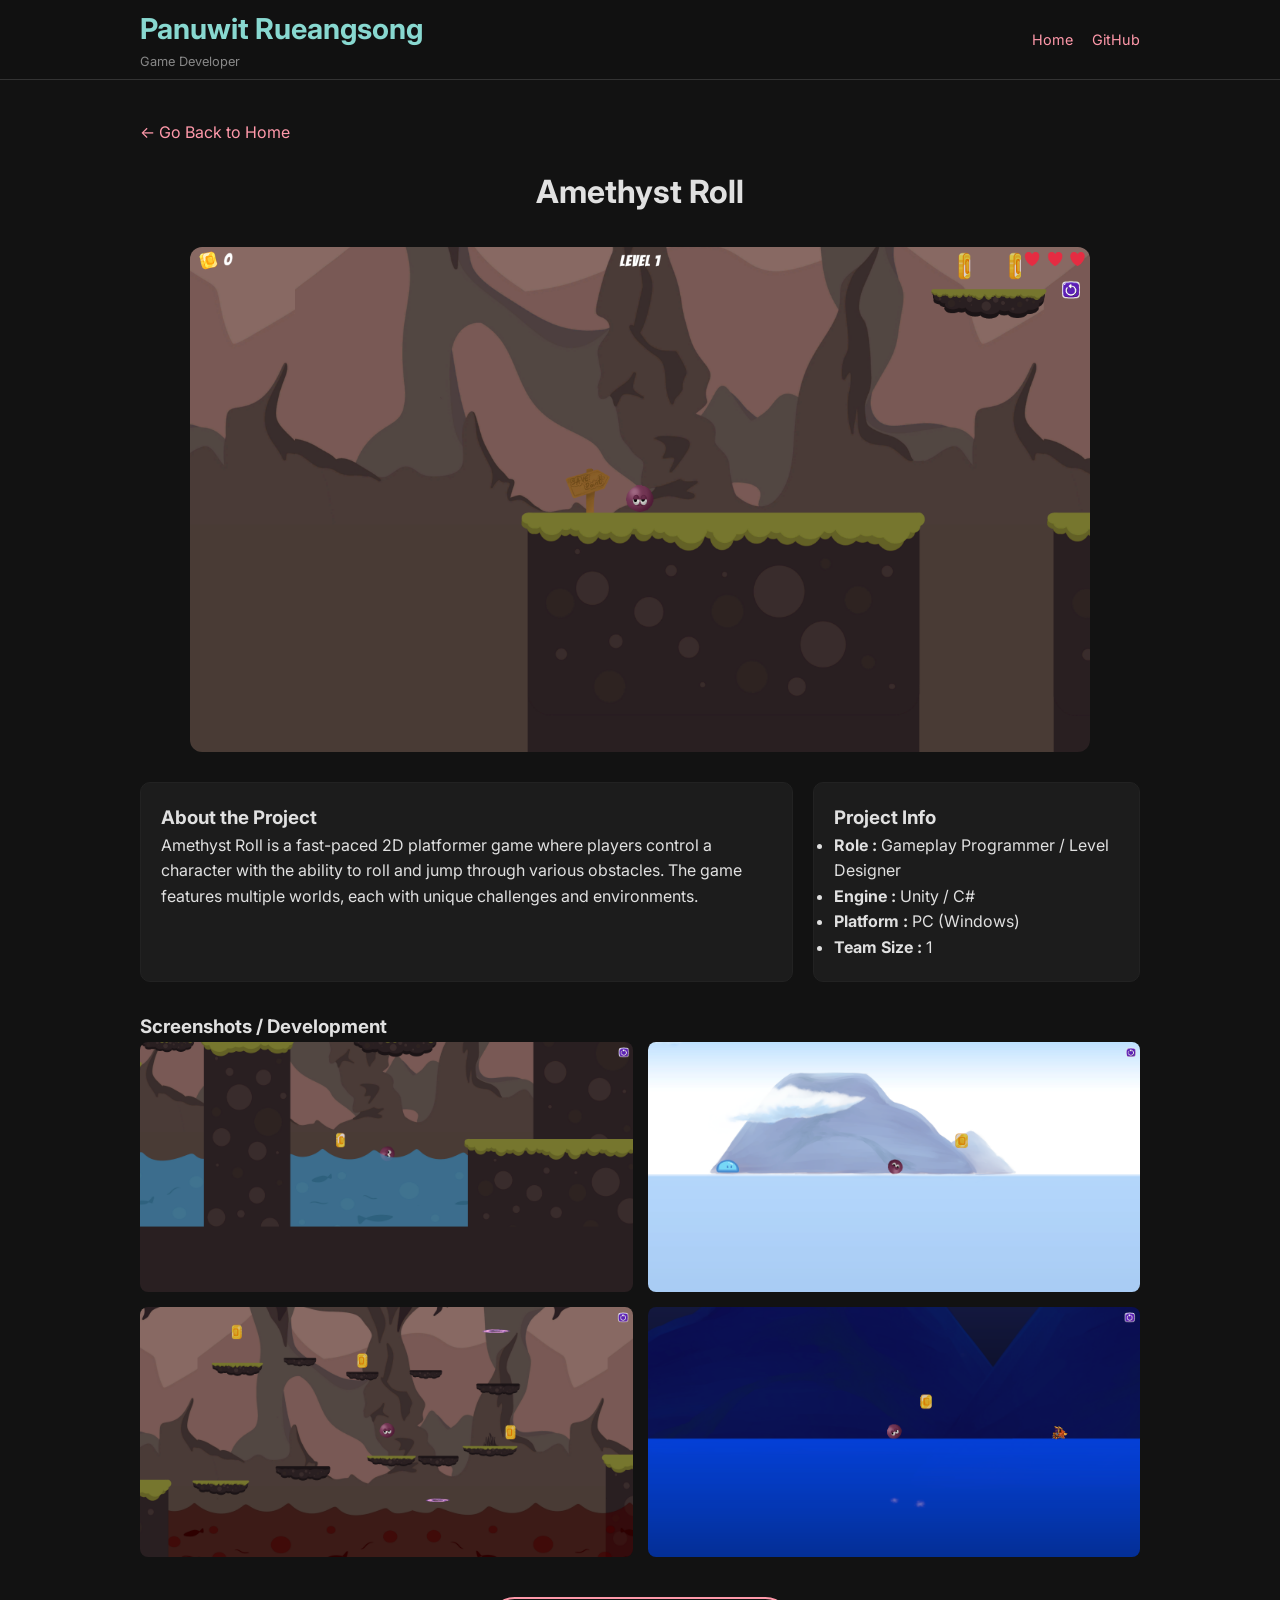
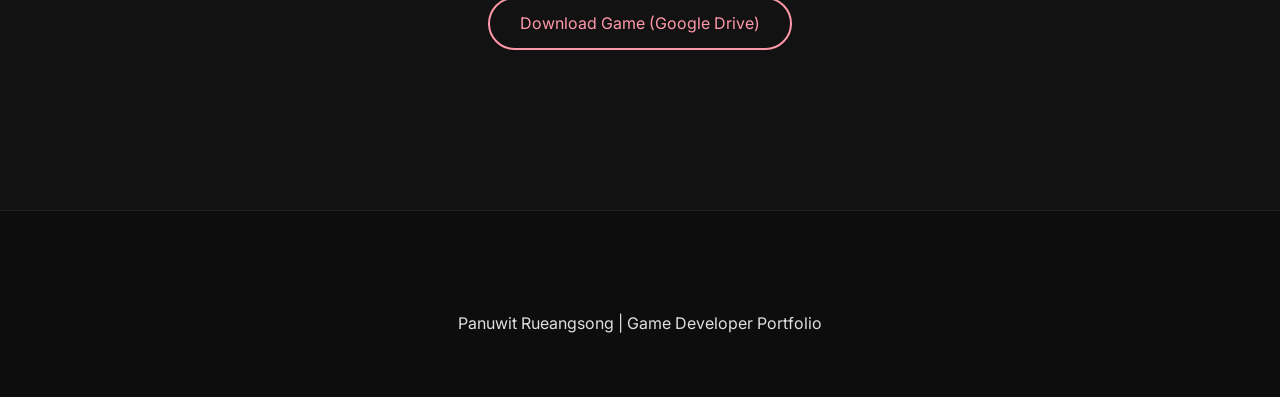
==== project-amethystroll.html @ 87642107 "Add" ====
<!DOCTYPE html>
<html lang="th">
<head>
    <meta charset="UTF-8">
    <meta name="viewport" content="width=device-width, initial-scale=1.0">
    <title>Amethyst Roll | Panuwit</title>
    <link rel="stylesheet" href="style.css">
    <link href="https://fonts.googleapis.com/css2?family=Inter:wght@300;400;600&display=swap" rel="stylesheet">
    <link rel="stylesheet" href="https://cdnjs.cloudflare.com/ajax/libs/font-awesome/6.0.0/css/all.min.css">
    <link rel="icon" type="image/png" href="Png/Logo.png"> 
</head>
<body class="project-detail-page">

    <header>
        <div class="container header-flex">
            <div class="name-box">
                <h1 style="font-size: 1.8rem;">Panuwit Rueangsong</h1>
                <p class="role">Game Developer</p>
            </div>
            <div class="social-links">
                <a href="index.html">Home</a>
                <a href="https://github.com/Panuwit2005" target="_blank">GitHub</a>
            </div>
        </div>
    </header>

    <div class="container">
        <a href="index.html" class="back-link">← Go Back to Home</a>
        
        <h1 style="text-align: center; margin-bottom: 30px;">Amethyst Roll</h1>
        <img src="Png/P2_AmethyRoll/Cover.png" class="hero-image">
        
        <div class="project-info-grid">
            <div class="info-box">
                <h3>About the Project</h3>
                <p>Amethyst Roll is a fast-paced 2D platformer game where players control a character with the ability to roll and jump through various obstacles. The game features multiple worlds, each with unique challenges and environments.</p>
            </div>
            <div class="info-box">
                <h3>Project Info</h3>
                <ul>
                    <li><strong>Role : </strong>Gameplay Programmer / Level Designer</li>
                    <li><strong>Engine : </strong>Unity / C#</li>
                    <li><strong>Platform : </strong>PC (Windows)</li>
                    <li><strong>Team Size : </strong>1</li>
                </ul>
            </div>
        </div>

        <div class="project-gallery">
            <h3>Screenshots / Development</h3>
            <div class="gallery-grid">
                <img src="Png/P2_AmethyRoll/Level1.png" alt="Level 1">
                <img src="Png/P2_AmethyRoll/World2.png" alt="World 2">
                <img src="Png/P2_AmethyRoll/Level3.png" alt="Level 3">
                <img src="Png/P2_AmethyRoll/World3.png" alt="World 3">
            </div>
        </div>

        <a href="https://drive.google.com/file/d/1TAoLEkQqhDeUW0NumOZIcPQ1olkZbjzd/view?usp=sharing" class="download-link" target="_blank">Download Game (Google Drive)</a>
    </div>

    <footer>
        <div class="container">
            <p>Panuwit Rueangsong | Game Developer Portfolio</p>
        </div>
    </footer>

</body>
</html>
---- style.css ----
/* --- 1. Base & Animations Setup --- */
* {
    margin: 0;
    padding: 0;
    box-sizing: border-box;
}

/* แยก Animation: Header แค่จางปรากฏ (Fade In) */
@keyframes fadeInHeader {
    from { opacity: 0; }
    to { opacity: 1; }
}

/* แยก Animation: เนื้อหาให้จางและเลื่อนขึ้น (Fade In + Slide Up) */
@keyframes fadeInUp {
    from { opacity: 0; transform: translateY(20px); }
    to { opacity: 1; transform: translateY(0); }
}

body {
    background-color: #121212;
    color: #e0e0e0;
    font-family: 'Inter', sans-serif;
    line-height: 1.6;
    /* ลบ animation ออกจาก body เพื่อไม่ให้ตีกับส่วนอื่น */
}

/* --- 2. Fixed Header (แก้ปัญหาซ้อนและ Animation) --- */
header { 
    height: 80px; 
    background-color: rgba(18, 18, 18, 0.98); 
    backdrop-filter: blur(10px);
    position: fixed; 
    top: 0;
    left: 0;
    width: 100%;
    z-index: 9999; 
    border-bottom: 1px solid #333;
    display: flex;
    align-items: center;
    
    /* ให้ Header ค่อยๆ ปรากฏขึ้นแบบนิ่งๆ ไม่ขยับขึ้นลง */
    animation: fadeInHeader 0.5s ease-in forwards;
}

.header-flex {
    display: flex;
    justify-content: space-between;
    align-items: center;
    width: 90%;
    max-width: 1000px;
    margin: 0 auto;
}

.name-box h1 { font-size: 1.5rem; color: #88d8d0; }
.name-box .role { color: #888; font-size: 0.8rem; }

.social-links a {
    color: #ff99aa;
    text-decoration: none;
    margin-left: 15px;
    font-size: 0.9rem;
    transition: 0.3s;
}

.resume-tag {
    border: 1px solid #ff99aa; /* สีชมพูตามธีม */
    padding: 5px 15px;
    border-radius: 4px;
    color: #ff99aa !important;
    text-decoration: none;
    transition: 0.3s;
}

.resume-tag:hover {
    background-color: #ff99aa;
    color: #121212 !important;
    box-shadow: 0 0 10px rgba(255, 153, 170, 0.5);
}

/* --- 3. Container Management (แก้บัคหน้า Index และ Project ซ้อนกัน) --- */
/* บังคับให้เนื้อหาที่ต่อจาก Header เว้นระยะลงมาเสมอ */
header + .container, 
header + main.container {
    margin-top: 100px !important; 
    /* ให้เนื้อหาค่อยๆ เลื่อนขึ้นมาดูมีมิติ */
    animation: fadeInUp 0.8s ease-out forwards;
}

.container {
    width: 90%;
    max-width: 1000px;
    margin: 0 auto;
    padding: 20px 0;
}

/* --- 4. Main Sections (Index Page) --- */
section { margin-bottom: 60px; }
h2 { color: #88d8d0; margin-bottom: 25px; border-left: 4px solid #ff99aa; padding-left: 15px; }

.hero { display: flex; align-items: center; gap: 30px; }
.profile-img img { width: 300px; height: 300px; border-radius: 50%; object-fit: cover; border: 2px solid #333; }

.edu-item {
    background: #1c1c1c;
    padding: 20px;
    border-radius: 8px;
    margin-bottom: 15px;
    border: 1px solid #222;
}

.tag-cloud { display: flex; flex-wrap: wrap; gap: 10px; }
.tag { border: 1px solid #444; padding: 5px 15px; border-radius: 20px; font-size: 0.85rem; background: #1a1a1a; transition: 0.3s; }

/* --- 5. Project Grid & Cards --- */
.project-grid {
    display: grid;
    grid-template-columns: repeat(2, 1fr); 
    gap: 25px;
}
.project-card-link { text-decoration: none; color: inherit; }
.project-card {
    background: #1c1c1c;
    border-radius: 10px;
    overflow: hidden;
    border: 1px solid #222;
    transition: 0.3s;
}
.project-card:hover { transform: translateY(-5px); border-color: #ff99aa; }
.project-card img { width: 100%; height: 200px; object-fit: cover; }
.card-body { padding: 20px; }

/* --- 6. Project Detail Page Specific --- */
.back-link { color: #ff99aa; text-decoration: none; display: inline-block; margin-bottom: 20px; }
.hero-image { width: 100%; max-width: 900px; border-radius: 12px; display: block; margin: 0 auto 30px; }
.project-info-grid { display: grid; grid-template-columns: 2fr 1fr; gap: 20px; margin-bottom: 30px; }
.info-box { background: #1c1c1c; padding: 20px; border-radius: 10px; border: 1px solid #222; }

.gallery-grid { display: grid; grid-template-columns: repeat(2, 1fr); gap: 15px; }
.gallery-grid img { width: 100%; height: 250px; object-fit: cover; border-radius: 8px; }

.download-link {
    display: block; width: fit-content; margin: 40px auto;
    color: #ff99aa; border: 2px solid #ff99aa; padding: 12px 30px; border-radius: 50px; text-decoration: none;
    transition: 0.3s;
}
.download-link:hover { background: #ff99aa; color: #121212; }

/* --- 7. Footer --- */
/* --- 7. Footer (ปรับปรุงใหม่ให้เข้ากับธีม) --- */
footer {
    background: #0d0d0d; /* ปรับให้สว่างกว่าพื้นหลังหลักเล็กน้อยเพื่อสร้างมิติ */
    padding: 80px 0 40px; /* เพิ่มพื้นที่ด้านบนให้ดูโปร่งขึ้น */
    margin-top: 100px;
    border-top: 1px solid #222;
    text-align: center;
}

.contact-info h2 {
    font-size: 2rem;
    color: #88d8d0;
    margin-bottom: 15px;
    border: none; /* เอาเส้นขีดข้างออกเพื่อให้ดูเป็นส่วนสรุป */
    padding: 0;
}

.contact-info p {
    color: #888;
    max-width: 500px;
    margin: 0 auto 30px;
}

.contact-links {
    display: flex;
    justify-content: center;
    gap: 30px;
    margin-bottom: 40px;
}

.contact-links a {
    color: #ff99aa; /* ใช้สีชมพูหลักของเว็บ */
    text-decoration: none;
    font-weight: 600;
    font-size: 1rem;
    transition: 0.3s cubic-bezier(0.4, 0, 0.2, 1);
    position: relative;
}

/* เอฟเฟกต์เส้นใต้เวลา Hover */
.contact-links a::after {
    content: '';
    position: absolute;
    width: 0;
    height: 2px;
    bottom: -5px;
    left: 0;
    background-color: #88d8d0;
    transition: 0.3s;
}

.contact-links a:hover {
    color: #88d8d0;
    transform: translateY(-3px);
}

.contact-links a:hover::after {
    width: 100%;
}

.copyright {
    margin-top: 50px;
    font-size: 0.75rem;
    color: #444;
    letter-spacing: 1px;
    text-transform: uppercase;
}

/* Responsive */
@media (max-width: 768px) {
    header + .container, header + main.container { margin-top: 130px !important; }
    .hero { flex-direction: column; text-align: center; }
    .project-grid, .project-info-grid, .gallery-grid { grid-template-columns: 1fr; }
    .header-flex { flex-direction: column; gap: 10px; }
}
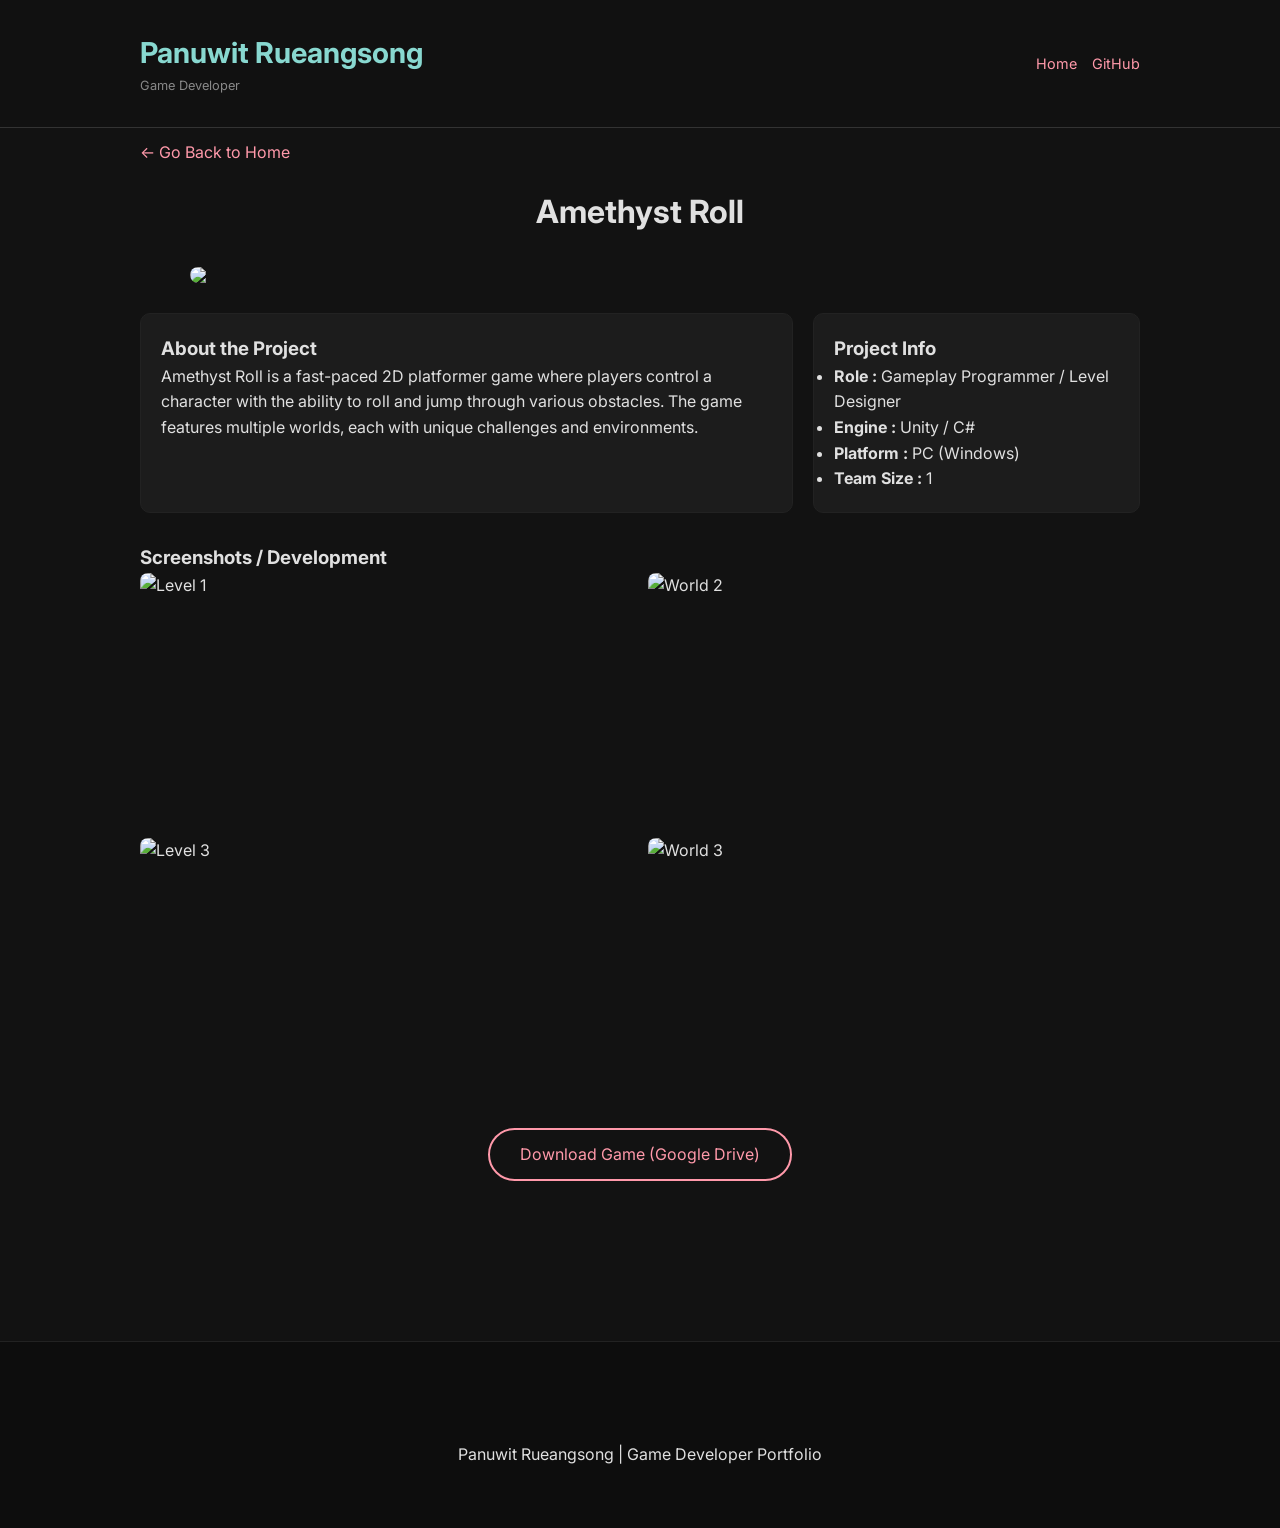
==== commit 7a209758: "Update" ====
--- a/project-amethystroll.html
+++ b/project-amethystroll.html
@@ -28,7 +28,7 @@
         <a href="index.html" class="back-link">← Go Back to Home</a>
         
         <h1 style="text-align: center; margin-bottom: 30px;">Amethyst Roll</h1>
-        <img src="Png/P2_AmethyRoll/Cover.png" class="hero-image">
+        <img src="Png/P1_AmethyRoll/Cover.png" class="hero-image">
         
         <div class="project-info-grid">
             <div class="info-box">
@@ -49,10 +49,10 @@
         <div class="project-gallery">
             <h3>Screenshots / Development</h3>
             <div class="gallery-grid">
-                <img src="Png/P2_AmethyRoll/Level1.png" alt="Level 1">
-                <img src="Png/P2_AmethyRoll/World2.png" alt="World 2">
-                <img src="Png/P2_AmethyRoll/Level3.png" alt="Level 3">
-                <img src="Png/P2_AmethyRoll/World3.png" alt="World 3">
+                <img src="Png/P1_AmethyRoll/Level1.png" alt="Level 1">
+                <img src="Png/P1_AmethyRoll/World2.png" alt="World 2">
+                <img src="Png/P1_AmethyRoll/Level3.png" alt="Level 3">
+                <img src="Png/P1_AmethyRoll/World3.png" alt="World 3">
             </div>
         </div>
 
--- a/style.css
+++ b/style.css
@@ -1,17 +1,14 @@
-/* --- 1. Base & Animations Setup --- */
 * {
     margin: 0;
     padding: 0;
     box-sizing: border-box;
 }
 
-/* แยก Animation: Header แค่จางปรากฏ (Fade In) */
 @keyframes fadeInHeader {
     from { opacity: 0; }
     to { opacity: 1; }
 }
 
-/* แยก Animation: เนื้อหาให้จางและเลื่อนขึ้น (Fade In + Slide Up) */
 @keyframes fadeInUp {
     from { opacity: 0; transform: translateY(20px); }
     to { opacity: 1; transform: translateY(0); }
@@ -22,12 +19,11 @@
     color: #e0e0e0;
     font-family: 'Inter', sans-serif;
     line-height: 1.6;
-    /* ลบ animation ออกจาก body เพื่อไม่ให้ตีกับส่วนอื่น */
-}
-
-/* --- 2. Fixed Header (แก้ปัญหาซ้อนและ Animation) --- */
+}
+
 header { 
-    height: 80px; 
+    min-height: 80px;
+    height: auto;
     background-color: rgba(18, 18, 18, 0.98); 
     backdrop-filter: blur(10px);
     position: fixed; 
@@ -38,8 +34,7 @@
     border-bottom: 1px solid #333;
     display: flex;
     align-items: center;
-    
-    /* ให้ Header ค่อยๆ ปรากฏขึ้นแบบนิ่งๆ ไม่ขยับขึ้นลง */
+    padding: 10px 0;
     animation: fadeInHeader 0.5s ease-in forwards;
 }
 
@@ -47,24 +42,39 @@
     display: flex;
     justify-content: space-between;
     align-items: center;
+    flex-wrap: wrap;
     width: 90%;
     max-width: 1000px;
     margin: 0 auto;
-}
-
-.name-box h1 { font-size: 1.5rem; color: #88d8d0; }
-.name-box .role { color: #888; font-size: 0.8rem; }
+    gap: 15px;
+}
+
+.name-box h1 { 
+    font-size: clamp(1.2rem, 5vw, 1.5rem); 
+    color: #88d8d0; 
+}
+
+.name-box .role { 
+    color: #888; 
+    font-size: 0.8rem; 
+}
+
+.social-links {
+    display: flex;
+    align-items: center;
+    gap: 15px;
+    flex-wrap: wrap;
+}
 
 .social-links a {
     color: #ff99aa;
     text-decoration: none;
-    margin-left: 15px;
     font-size: 0.9rem;
     transition: 0.3s;
 }
 
 .resume-tag {
-    border: 1px solid #ff99aa; /* สีชมพูตามธีม */
+    border: 1px solid #ff99aa;
     padding: 5px 15px;
     border-radius: 4px;
     color: #ff99aa !important;
@@ -78,12 +88,9 @@
     box-shadow: 0 0 10px rgba(255, 153, 170, 0.5);
 }
 
-/* --- 3. Container Management (แก้บัคหน้า Index และ Project ซ้อนกัน) --- */
-/* บังคับให้เนื้อหาที่ต่อจาก Header เว้นระยะลงมาเสมอ */
 header + .container, 
 header + main.container {
-    margin-top: 100px !important; 
-    /* ให้เนื้อหาค่อยๆ เลื่อนขึ้นมาดูมีมิติ */
+    margin-top: 120px !important; 
     animation: fadeInUp 0.8s ease-out forwards;
 }
 
@@ -94,12 +101,22 @@
     padding: 20px 0;
 }
 
-/* --- 4. Main Sections (Index Page) --- */
 section { margin-bottom: 60px; }
 h2 { color: #88d8d0; margin-bottom: 25px; border-left: 4px solid #ff99aa; padding-left: 15px; }
 
-.hero { display: flex; align-items: center; gap: 30px; }
-.profile-img img { width: 300px; height: 300px; border-radius: 50%; object-fit: cover; border: 2px solid #333; }
+.hero { 
+    display: flex; 
+    align-items: center; 
+    gap: 30px; 
+}
+
+.profile-img img { 
+    width: 300px; 
+    height: 300px; 
+    border-radius: 50%; 
+    object-fit: cover; 
+    border: 2px solid #333; 
+}
 
 .edu-item {
     background: #1c1c1c;
@@ -112,12 +129,12 @@
 .tag-cloud { display: flex; flex-wrap: wrap; gap: 10px; }
 .tag { border: 1px solid #444; padding: 5px 15px; border-radius: 20px; font-size: 0.85rem; background: #1a1a1a; transition: 0.3s; }
 
-/* --- 5. Project Grid & Cards --- */
 .project-grid {
     display: grid;
     grid-template-columns: repeat(2, 1fr); 
     gap: 25px;
 }
+
 .project-card-link { text-decoration: none; color: inherit; }
 .project-card {
     background: #1c1c1c;
@@ -126,11 +143,11 @@
     border: 1px solid #222;
     transition: 0.3s;
 }
+
 .project-card:hover { transform: translateY(-5px); border-color: #ff99aa; }
 .project-card img { width: 100%; height: 200px; object-fit: cover; }
 .card-body { padding: 20px; }
 
-/* --- 6. Project Detail Page Specific --- */
 .back-link { color: #ff99aa; text-decoration: none; display: inline-block; margin-bottom: 20px; }
 .hero-image { width: 100%; max-width: 900px; border-radius: 12px; display: block; margin: 0 auto 30px; }
 .project-info-grid { display: grid; grid-template-columns: 2fr 1fr; gap: 20px; margin-bottom: 30px; }
@@ -139,6 +156,21 @@
 .gallery-grid { display: grid; grid-template-columns: repeat(2, 1fr); gap: 15px; }
 .gallery-grid img { width: 100%; height: 250px; object-fit: cover; border-radius: 8px; }
 
+.gallery-grid-full { 
+    display: grid; 
+    grid-template-columns: repeat(2, 1fr); 
+    gap: 15px; 
+    align-items: start; 
+}
+
+.gallery-grid-full img { 
+    width: 100%; 
+    height: auto;
+    object-fit: contain;
+    border-radius: 8px;
+    display: block;
+}
+
 .download-link {
     display: block; width: fit-content; margin: 40px auto;
     color: #ff99aa; border: 2px solid #ff99aa; padding: 12px 30px; border-radius: 50px; text-decoration: none;
@@ -146,11 +178,9 @@
 }
 .download-link:hover { background: #ff99aa; color: #121212; }
 
-/* --- 7. Footer --- */
-/* --- 7. Footer (ปรับปรุงใหม่ให้เข้ากับธีม) --- */
 footer {
-    background: #0d0d0d; /* ปรับให้สว่างกว่าพื้นหลังหลักเล็กน้อยเพื่อสร้างมิติ */
-    padding: 80px 0 40px; /* เพิ่มพื้นที่ด้านบนให้ดูโปร่งขึ้น */
+    background: #0d0d0d; 
+    padding: 80px 0 40px; 
     margin-top: 100px;
     border-top: 1px solid #222;
     text-align: center;
@@ -160,7 +190,7 @@
     font-size: 2rem;
     color: #88d8d0;
     margin-bottom: 15px;
-    border: none; /* เอาเส้นขีดข้างออกเพื่อให้ดูเป็นส่วนสรุป */
+    border: none; 
     padding: 0;
 }
 
@@ -178,7 +208,7 @@
 }
 
 .contact-links a {
-    color: #ff99aa; /* ใช้สีชมพูหลักของเว็บ */
+    color: #ff99aa; 
     text-decoration: none;
     font-weight: 600;
     font-size: 1rem;
@@ -186,7 +216,6 @@
     position: relative;
 }
 
-/* เอฟเฟกต์เส้นใต้เวลา Hover */
 .contact-links a::after {
     content: '';
     position: absolute;
@@ -215,10 +244,16 @@
     text-transform: uppercase;
 }
 
-/* Responsive */
 @media (max-width: 768px) {
-    header + .container, header + main.container { margin-top: 130px !important; }
+    header + .container, header + main.container { margin-top: 140px !important; }
+    .header-flex { flex-direction: column; text-align: center; }
+    .social-links { justify-content: center; }
     .hero { flex-direction: column; text-align: center; }
-    .project-grid, .project-info-grid, .gallery-grid { grid-template-columns: 1fr; }
-    .header-flex { flex-direction: column; gap: 10px; }
+    .profile-img img { width: 200px; height: 200px; }
+    .project-grid, .project-info-grid, .gallery-grid, .gallery-grid-full { grid-template-columns: 1fr; }
+}
+
+@media (max-width: 480px) {
+    .contact-links { flex-direction: column; gap: 15px; }
+    header + .container, header + main.container { margin-top: 160px !important; }
 }
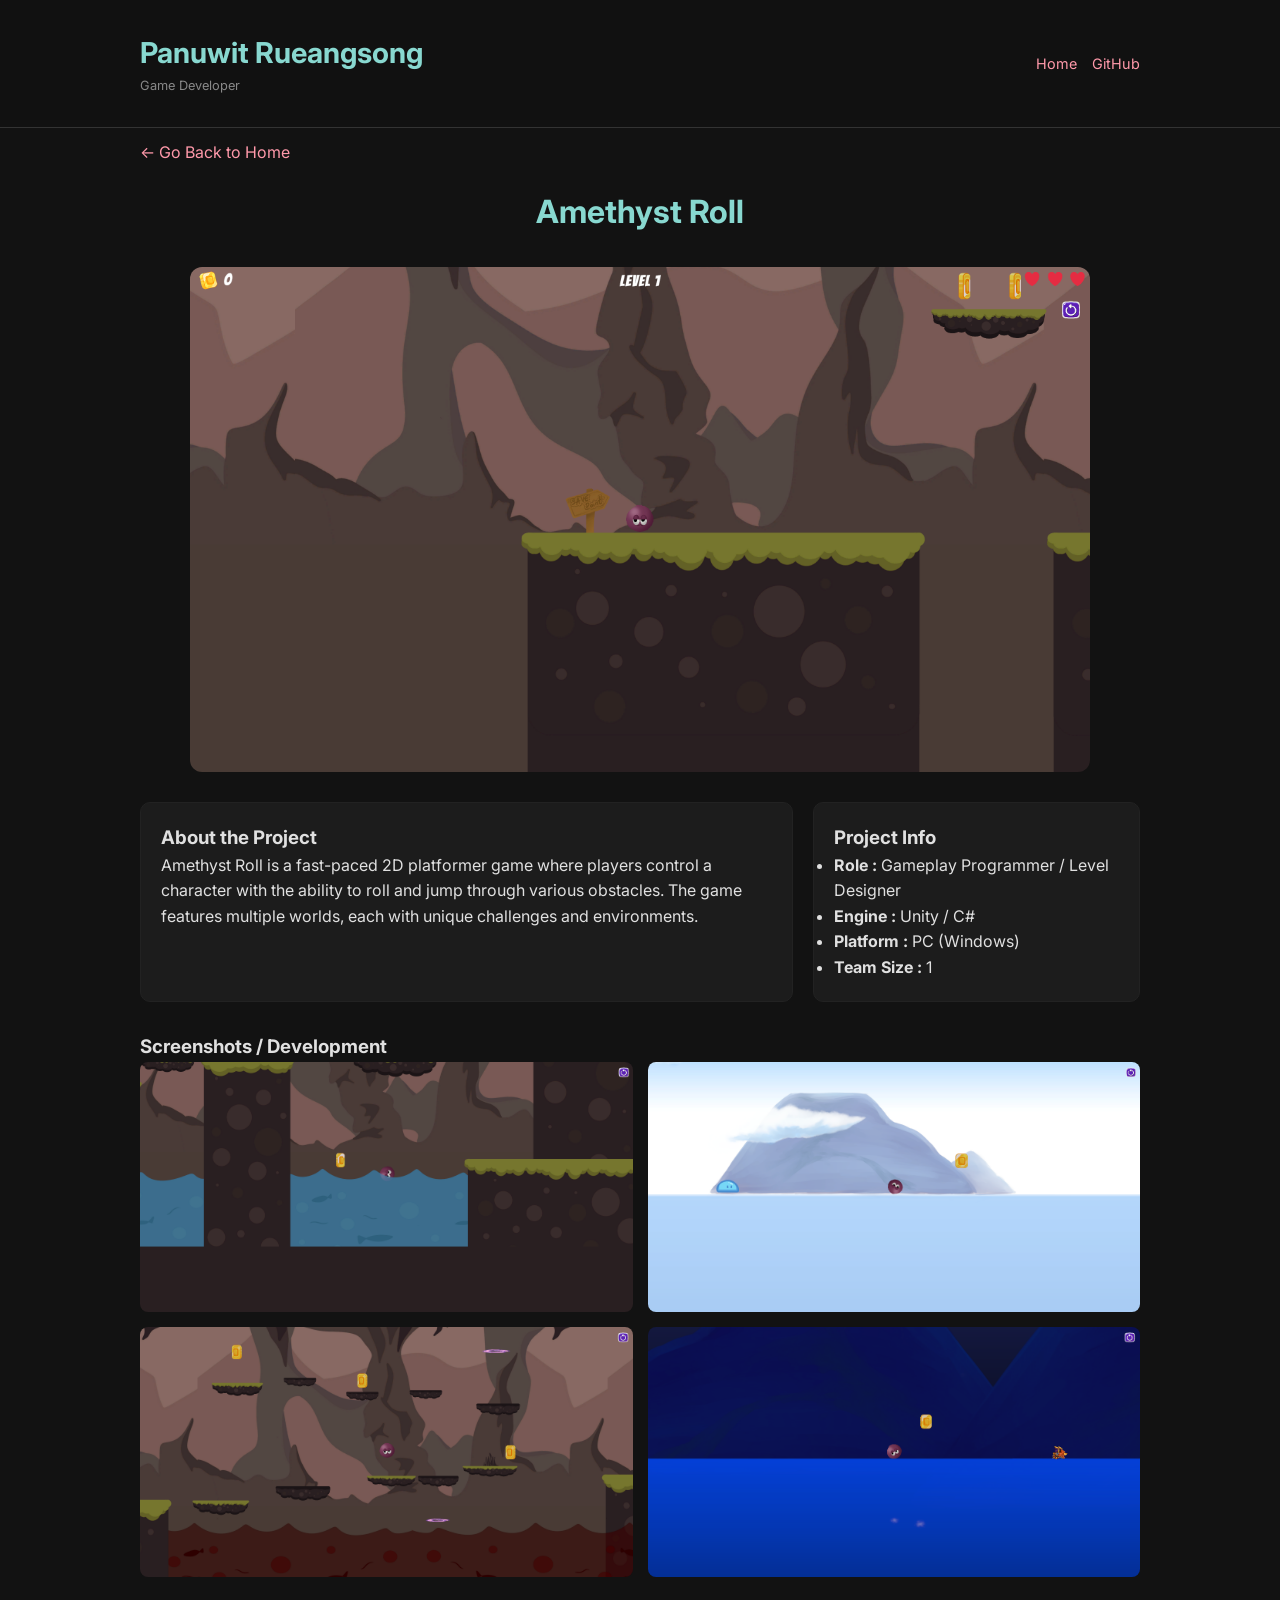
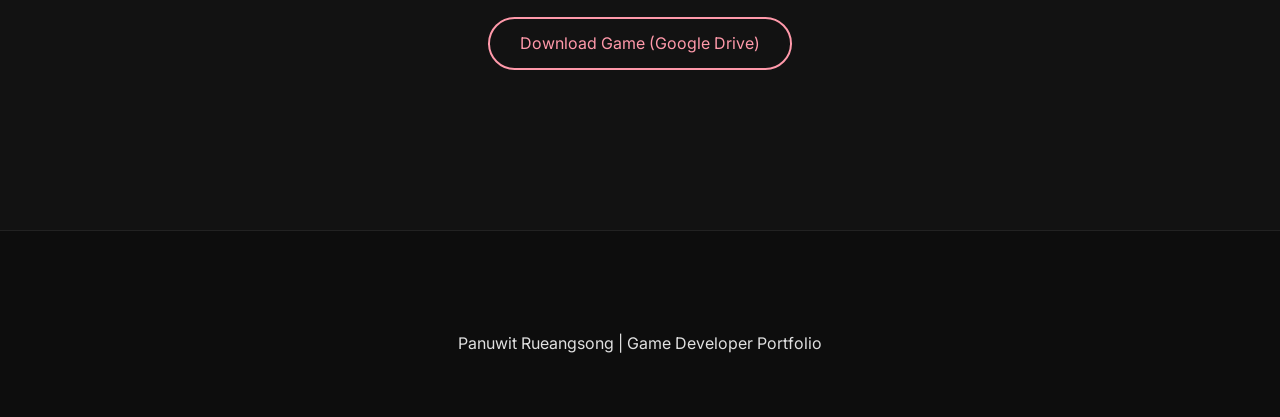
==== commit 33f94092: "Update" ====
--- a/project-amethystroll.html
+++ b/project-amethystroll.html
@@ -27,7 +27,7 @@
     <div class="container">
         <a href="index.html" class="back-link">← Go Back to Home</a>
         
-        <h1 style="text-align: center; margin-bottom: 30px;">Amethyst Roll</h1>
+        <h1 style="text-align: center; margin-bottom: 30px; color: #88d8d0;">Amethyst Roll</h1>
         <img src="Png/P1_AmethyRoll/Cover.png" class="hero-image">
         
         <div class="project-info-grid">
--- a/style.css
+++ b/style.css
@@ -155,7 +155,6 @@
 
 .gallery-grid { display: grid; grid-template-columns: repeat(2, 1fr); gap: 15px; }
 .gallery-grid img { width: 100%; height: 250px; object-fit: cover; border-radius: 8px; }
-
 .gallery-grid-full { 
     display: grid; 
     grid-template-columns: repeat(2, 1fr); 
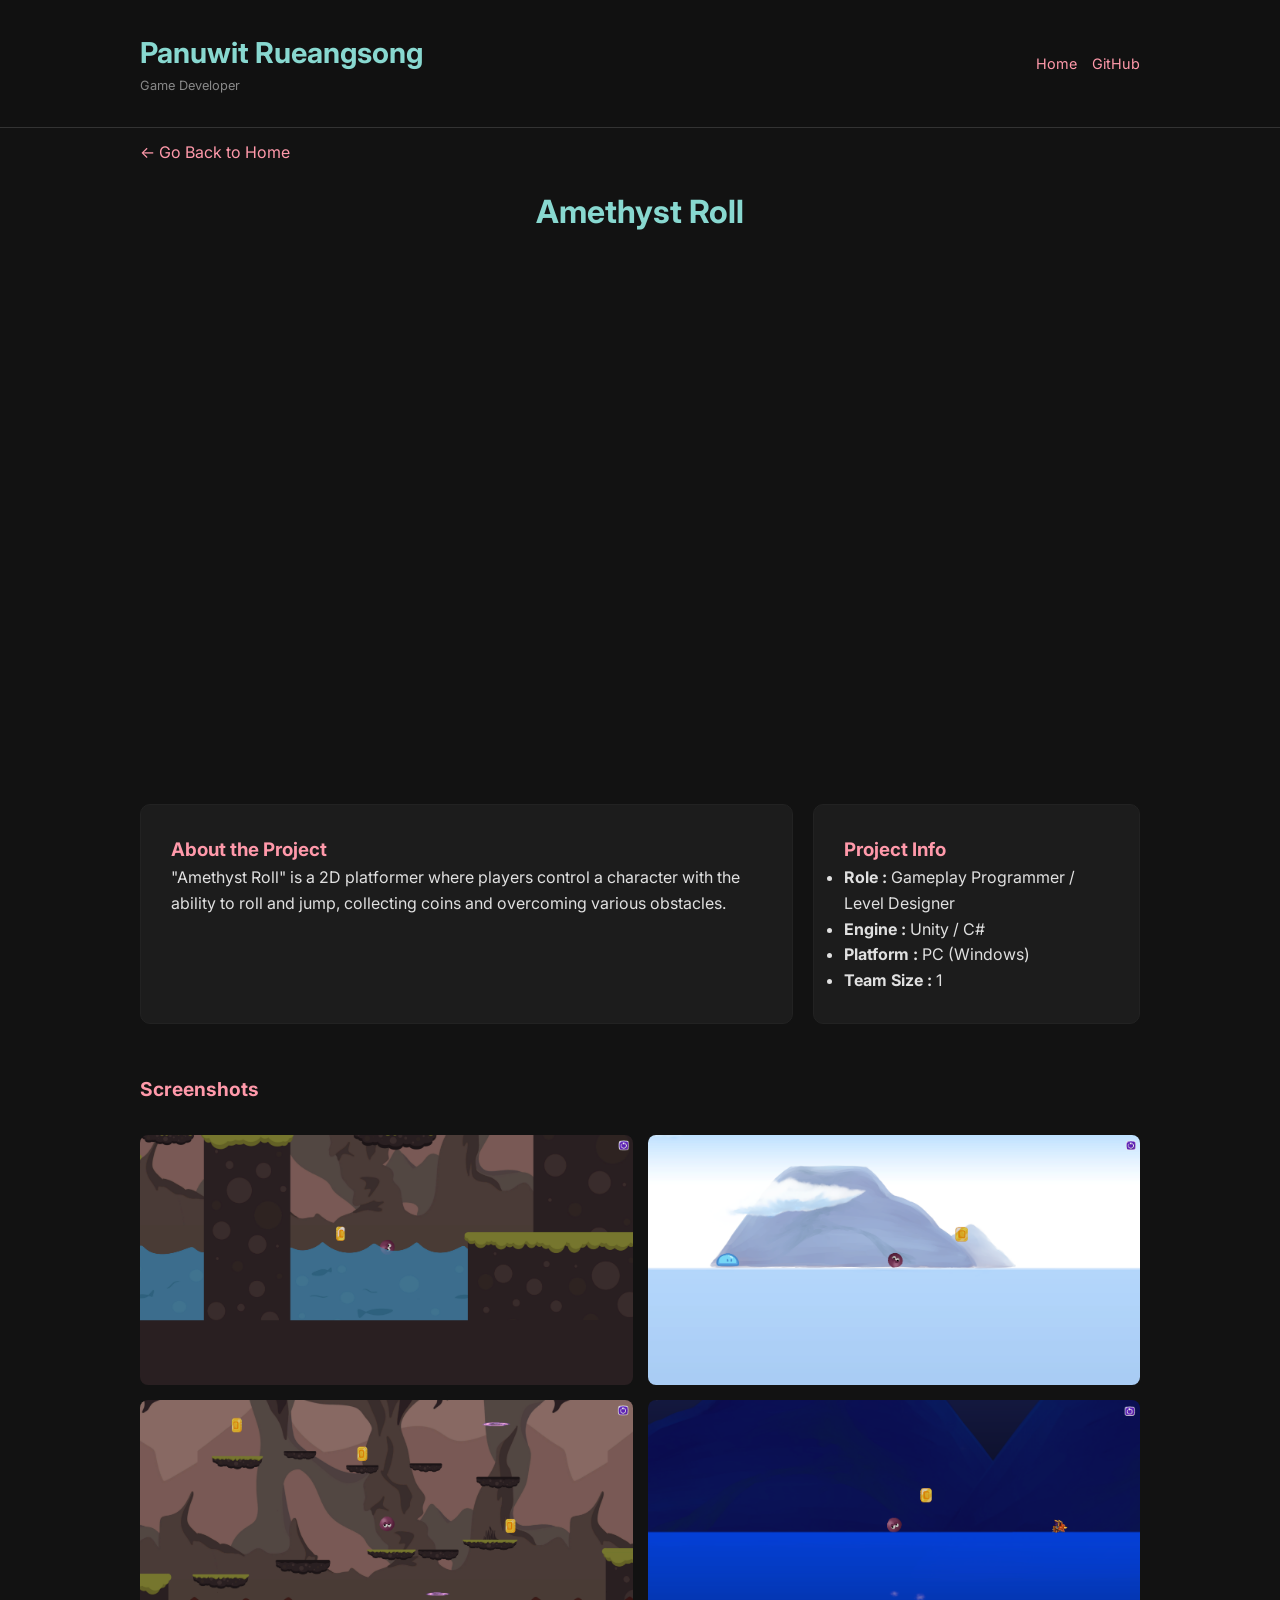
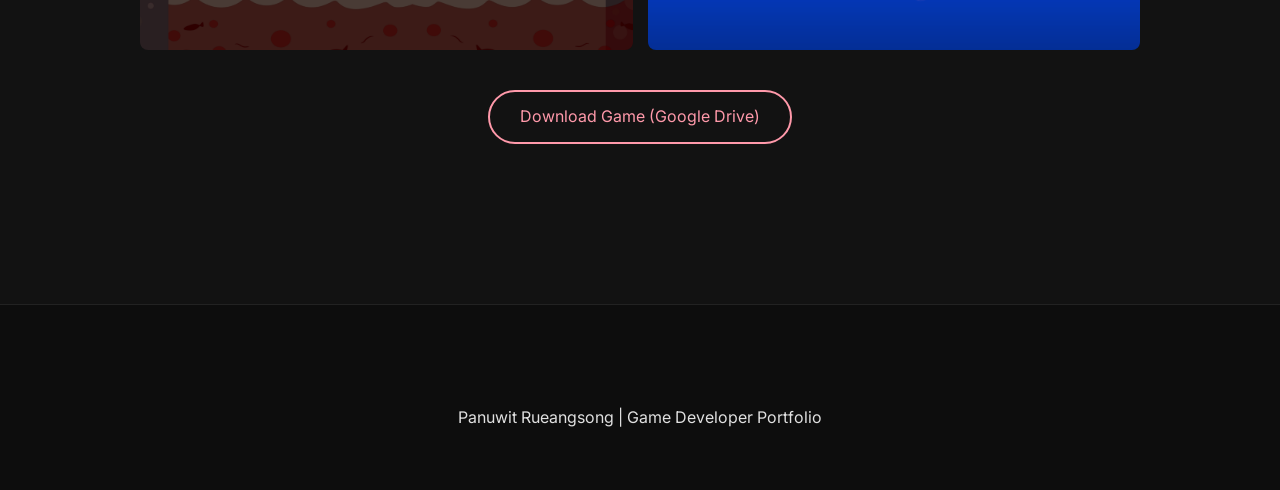
==== commit 82357218: "Update" ====
--- a/project-amethystroll.html
+++ b/project-amethystroll.html
@@ -28,15 +28,23 @@
         <a href="index.html" class="back-link">← Go Back to Home</a>
         
         <h1 style="text-align: center; margin-bottom: 30px; color: #88d8d0;">Amethyst Roll</h1>
-        <img src="Png/P1_AmethyRoll/Cover.png" class="hero-image">
+        <div class="video-container">
+            <iframe 
+                width="100%" 
+                height="500"
+                src="https://www.youtube.com/embed/8gabImBZVrc" 
+                frameborder="0" 
+                allowfullscreen>
+            </iframe>
+        </div>
         
         <div class="project-info-grid">
             <div class="info-box">
-                <h3>About the Project</h3>
-                <p>Amethyst Roll is a fast-paced 2D platformer game where players control a character with the ability to roll and jump through various obstacles. The game features multiple worlds, each with unique challenges and environments.</p>
+                <h3 style="color: #ff99aa;">About the Project</h3>
+                <p>"Amethyst Roll" is a 2D platformer where players control a character with the ability to roll and jump, collecting coins and overcoming various obstacles.</p>
             </div>
             <div class="info-box">
-                <h3>Project Info</h3>
+                <h3 style="color: #ff99aa;">Project Info</h3>
                 <ul>
                     <li><strong>Role : </strong>Gameplay Programmer / Level Designer</li>
                     <li><strong>Engine : </strong>Unity / C#</li>
@@ -46,8 +54,8 @@
             </div>
         </div>
 
-        <div class="project-gallery">
-            <h3>Screenshots / Development</h3>
+        <div>
+            <h3 class="text-box-screenshot">Screenshots</h3>
             <div class="gallery-grid">
                 <img src="Png/P1_AmethyRoll/Level1.png" alt="Level 1">
                 <img src="Png/P1_AmethyRoll/World2.png" alt="World 2">
--- a/style.css
+++ b/style.css
@@ -147,11 +147,14 @@
 .project-card:hover { transform: translateY(-5px); border-color: #ff99aa; }
 .project-card img { width: 100%; height: 200px; object-fit: cover; }
 .card-body { padding: 20px; }
+.card-body-sub { color: #88d8d0; font-size: 1rem;}
 
 .back-link { color: #ff99aa; text-decoration: none; display: inline-block; margin-bottom: 20px; }
 .hero-image { width: 100%; max-width: 900px; border-radius: 12px; display: block; margin: 0 auto 30px; }
 .project-info-grid { display: grid; grid-template-columns: 2fr 1fr; gap: 20px; margin-bottom: 30px; }
-.info-box { background: #1c1c1c; padding: 20px; border-radius: 10px; border: 1px solid #222; }
+.info-box { background: #1c1c1c; padding: 30px; border-radius: 10px; border: 1px solid #222; }
+
+.text-box-screenshot {margin-top: 50px; margin-bottom: 30px; font-size: 1.2rem; color: #ff99aa;}
 
 .gallery-grid { display: grid; grid-template-columns: repeat(2, 1fr); gap: 15px; }
 .gallery-grid img { width: 100%; height: 250px; object-fit: cover; border-radius: 8px; }
@@ -255,4 +258,11 @@
 @media (max-width: 480px) {
     .contact-links { flex-direction: column; gap: 15px; }
     header + .container, header + main.container { margin-top: 160px !important; }
+}
+
+.video-container {
+  max-width: 900px;
+  margin: 0 auto 30px;
+  border-radius: 12px;
+  overflow: hidden;
 }
